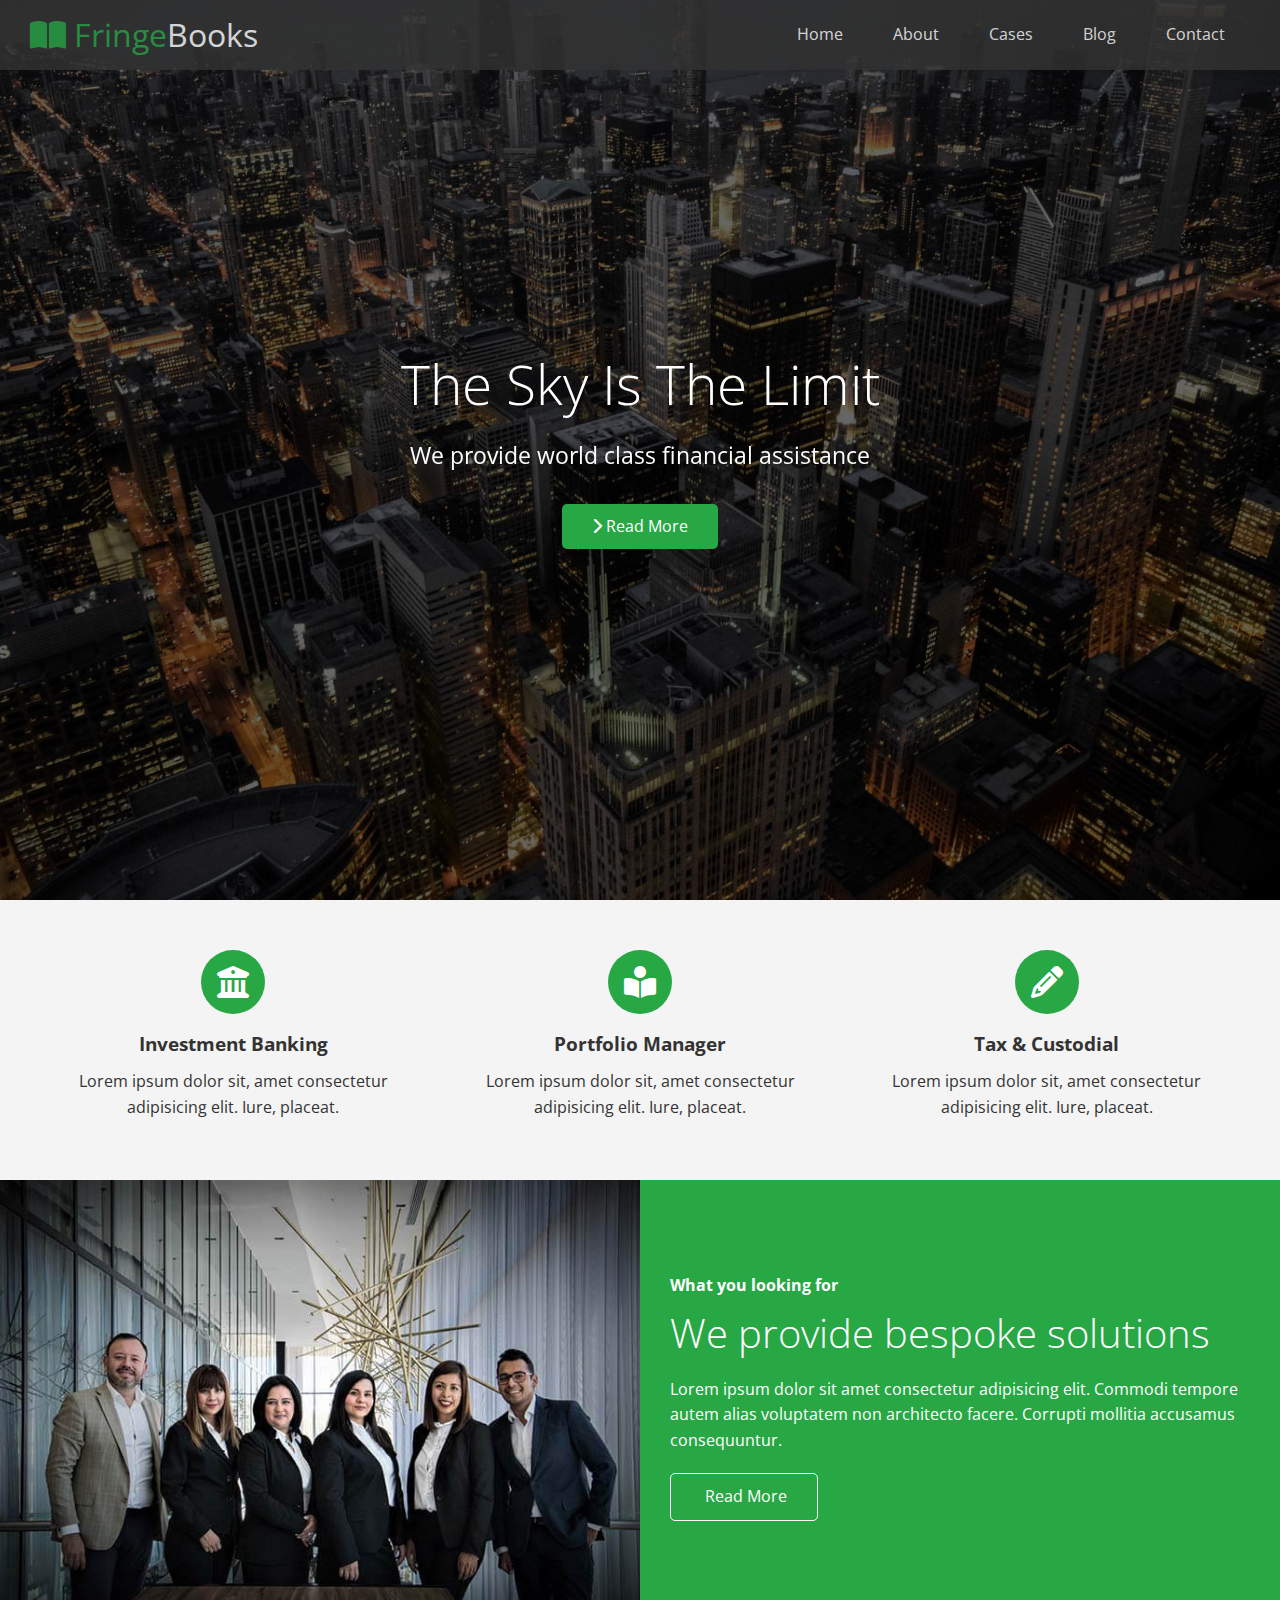
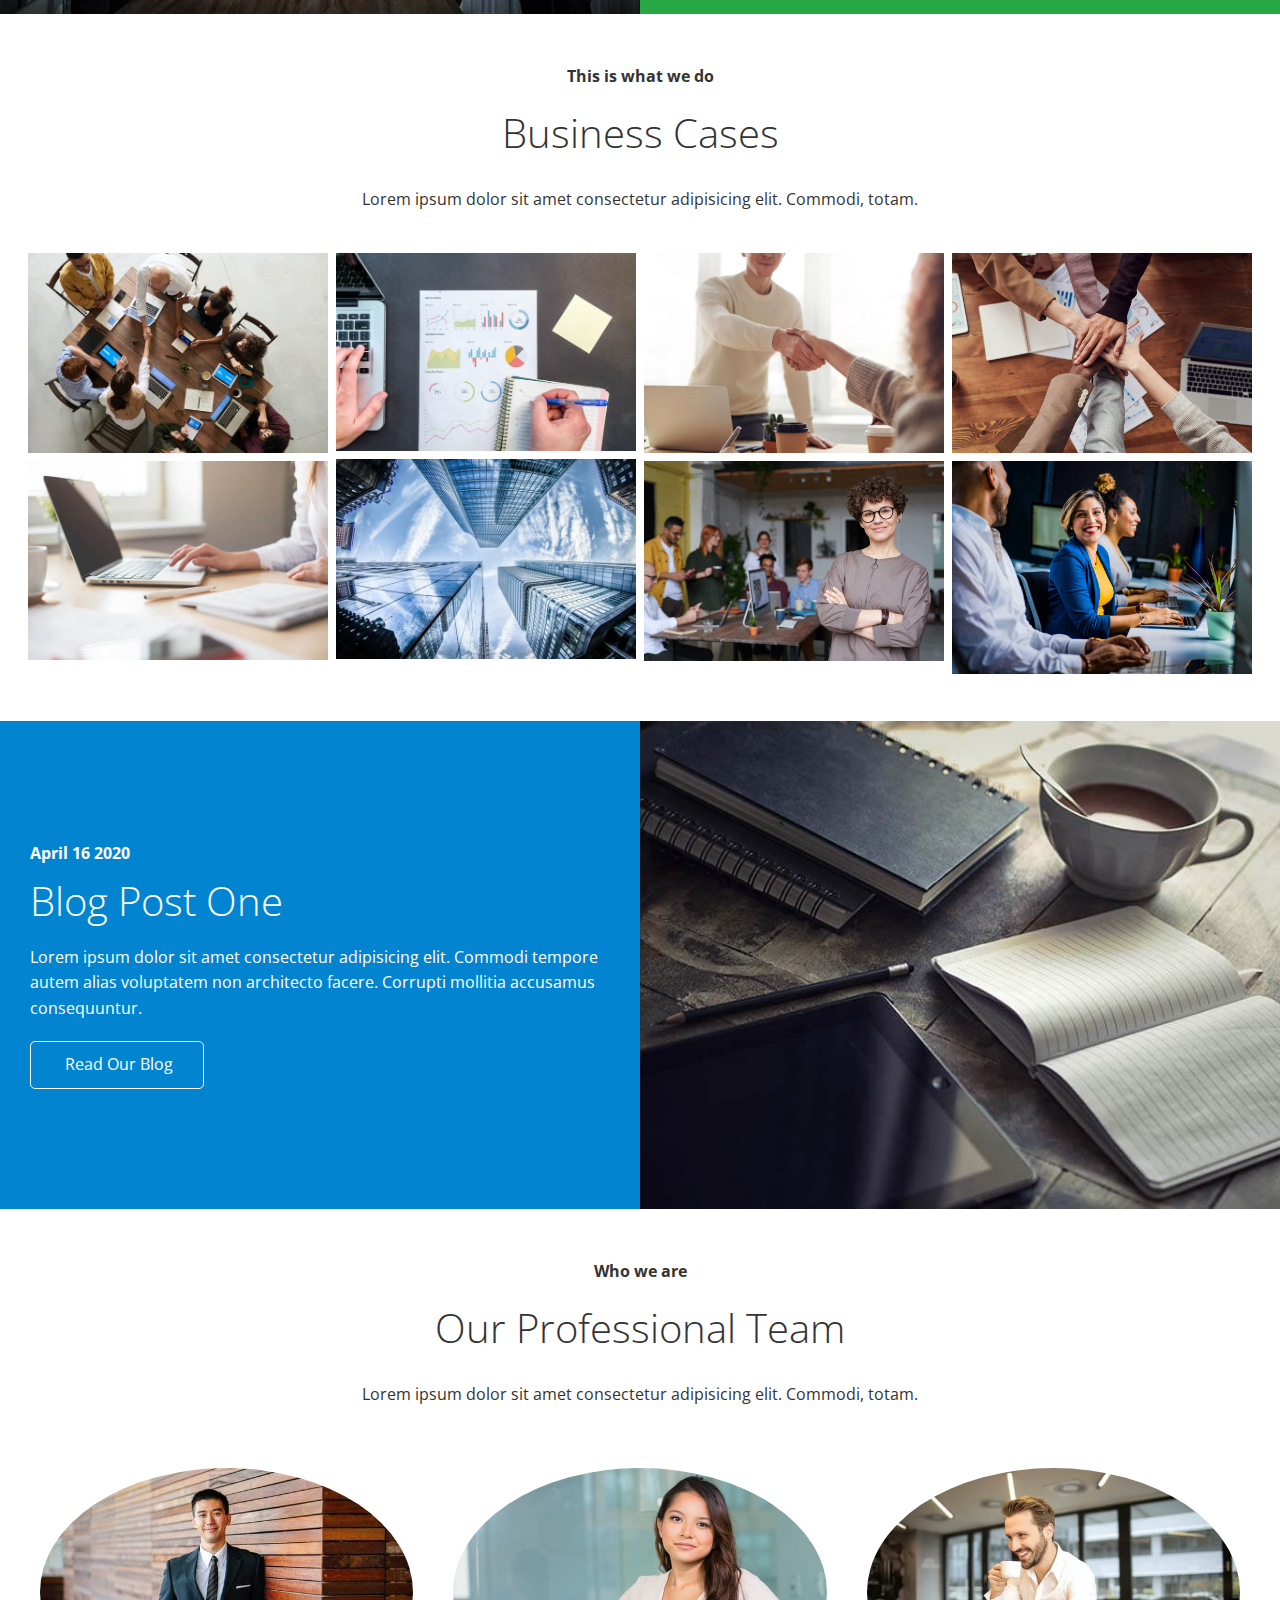
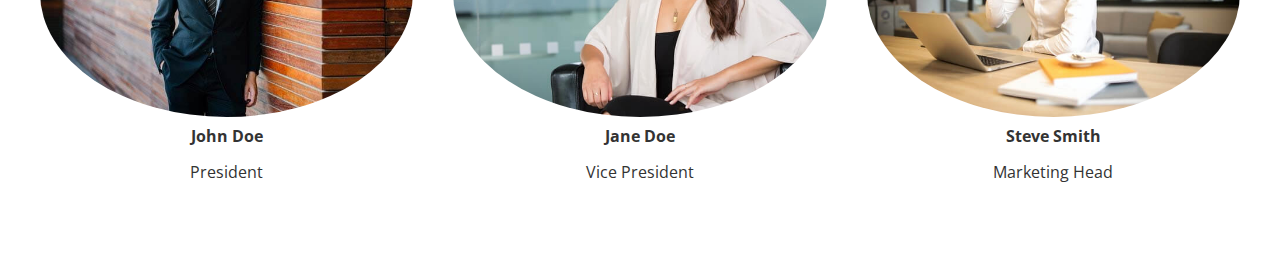
==== index.html @ c5949350 "Add Team html and styling" ====
<!DOCTYPE html>
<html lang="en">
<head>
  <meta charset="UTF-8">
  <meta name="viewport" content="width=device-width, initial-scale=1.0">
  <link rel="stylesheet" href="https://cdnjs.cloudflare.com/ajax/libs/font-awesome/6.5.1/css/all.min.css">
  <link rel="stylesheet" href="/styles/utils.css">
  <link rel="stylesheet" href="/styles/main.css">
  <title>Welcome to FringeBooks</title>
</head>
<body id="home">
  <header class="hero">
    <div id="navbar" class="navbar">
      <h1 class="logo">
        <span class="text-primary"><i class="fas fa-book-open"></i> Fringe</span>Books
      </h1>
      <nav>
        <ul>
          <li><a href="#home">Home</a></li>
          <li><a href="#about">About</a></li>
          <li><a href="#cases">Cases</a></li>
          <li><a href="#blog">Blog</a></li>
          <li><a href="#contact">Contact</a></li>
        </ul>
      </nav>
    </div>
    <div class="content">
      <h1>The Sky Is The Limit</h1>
      <p>We provide world class financial assistance</p>
      <a class='btn' href="#about"><i class='fas fa-chevron-right'></i> Read More</a>
    </div>
  </header>
  <main>
    <section id="about" class="icons bg-light">
      <div class="flex-items">
        <div>
          <i class="fas fa-university fa-2x"></i>
          <div>
            <h3>Investment Banking</h3>
            <p>Lorem ipsum dolor sit, amet consectetur adipisicing elit. Iure, placeat.</p>
          </div>
        </div>
        <div>
          <i class="fas fa-book-reader fa-2x"></i>
          <div>
            <h3>Portfolio Manager</h3>
            <p>Lorem ipsum dolor sit, amet consectetur adipisicing elit. Iure, placeat.</p>
          </div>
        </div>
        <div>
          <i class="fas fa-pencil-alt fa-2x"></i>
          <div>
            <h3>Tax & Custodial</h3>
            <p>Lorem ipsum dolor sit, amet consectetur adipisicing elit. Iure, placeat.</p>
          </div>
        </div>
      </div>
    </section>
    <section class="solutions flex-columns">
      <div class="column">
        <div class="column-1">
          <img src="images/home/people.jpg" alt="people">
        </div>
      </div>
      <div class="column">
        <div class="column-2 bg-primary">
          <h4>What you looking for</h4>
          <h2>We provide bespoke solutions</h2>
          <p>Lorem ipsum dolor sit amet consectetur adipisicing elit. Commodi tempore autem alias voluptatem non architecto facere. Corrupti mollitia accusamus consequuntur.</p>
          <a href="" class="btn btn-outline">
            <i class="fas fa-chevron"></i> Read More</a>
        </div>
      </div>
    </section>
    <section id="cases" class="cases flex-grid section-padding">
      <header class="section-header">
        <h4>This is what we do</h4>
        <h2>Business Cases</h2>
        <p>Lorem ipsum dolor sit amet consectetur adipisicing elit. Commodi, totam.</p>
      </header>
      <div class="row">
        <div class="column">
          <img src="images/cases/cases1.jpg" alt="">
          <img src="images/cases/cases2.jpg" alt="">
        </div>
        <div class="column">
          <img src="images/cases/cases3.jpg" alt="">
          <img src="images/cases/cases4.jpg" alt="">
        </div>
        <div class="column">
          <img src="images/cases/cases5.jpg" alt="">
          <img src="images/cases/cases6.jpg" alt="">
        </div>
        <div class="column">
          <img src="images/cases/cases7.jpg" alt="">
          <img src="images/cases/cases8.jpg" alt="">
        </div>
      </div>
    </section>
    <section id="blog" class="blog flex-columns flex-reverse">
      <div class="column">
        <div class="column-1">
          <img src="images/home/blog.jpg" alt="people">
        </div>
      </div>
      <div class="column">
        <div class="column-2 bg-secondary">
          <h4>April 16 2020</h4>
          <h2>Blog Post One</h2>
          <p>Lorem ipsum dolor sit amet consectetur adipisicing elit. Commodi tempore autem alias voluptatem non architecto facere. Corrupti mollitia accusamus consequuntur.</p>
          <a href="" class="btn btn-outline">
            <i class="fas fa-chevron"></i> Read Our Blog</a>
        </div>
      </div>
    </section>
    <section id="team" class="team section-padding">
      <header class="section-header">
        <h4>Who we are</h4>
        <h2>Our Professional Team</h2>
        <p>Lorem ipsum dolor sit amet consectetur adipisicing elit. Commodi, totam.</p>
      </header>
      <div class="flex-items">
        <div>
          <img src="images/team/person1.jpg" alt="">
          <h4>John Doe</h4>
          <p>President</p>
        </div>
        <div>
          <img src="images/team/person2.jpg" alt="">
          <h4>Jane Doe</h4>
          <p>Vice President</p>
        </div>
        <div>
          <img src="images/team/person3.jpg" alt="">
          <h4>Steve Smith</h4>
          <p>Marketing Head</p>
        </div>
      </div>
    </section>
  </main>
</body>
</html>
---- styles/utils.css ----
/* TEXT COLORS */
.text-primary {
  color: #28a745;
}
.text-secondary {
  color: #0284d0;
}

/* BUTTONS */
.btn {
  cursor:pointer;
  display: inline-block;
  padding: 10px 30px;
  color: white;
  background-color: #28a745;
  border: none;
  border-radius: 5px;
}
.btn:hover {
  opacity: 0.9;
}
.btn-primary,
.bg-primary {
  background-color: #28a745;
  color: white;
}
.btn-secondary,
.bg-secondary {
  background-color: #0284d0;
  color: white;
}
.btn-dark,
.bg-dark {
  background-color: #333;
  color: white;
}
.btn-light,
.bg-light {
  background-color: #f4f4f4;
  color: #333;
}
.btn-outline {
  background: transparent;
  border: 1px solid white;
}

/* FLEX ITEMS */
.flex-items {
  display: flex;
  text-align: center;
  justify-content: center;
  height: 100%;
}
.flex-items > div {
  padding: 20px;
}

/* FLEX COLUMNS */
.flex-columns {
  display: flex;
  flex-direction: row;
  flex-wrap: wrap;
  width: 100%;
}
.flex-columns.flex-reverse {
  flex-direction: row-reverse;
}
.flex-columns .column {
  display: flex;
  flex-direction: column;
  flex-basis: 100%;
  flex: 1;
}
.flex-columns .column .column-1,
.flex-columns .column .column-2 {
  height: 100%;
}
.flex-columns img {
  width: 100%;
  height: 100%;
  object-fit: cover;
}
.flex-columns .column-2 {
  display: flex;
  flex-direction: column;
  align-items: flex-start;
  justify-content: center;
  padding: 30px;
}
.flex-columns h2 {
  font-size: 40px;
  font-weight: 100;
}
.flex-columns h4 {
  margin-bottom: 10px;
}
.flex-columns p {
  margin: 20px 0;
}

/* SECTION HEADER */
.section-header {
  display: flex;
  flex-direction: column;
  padding: 30px;
  align-items: center;
  justify-content: center;
  text-align: center;
}
.section-header h2 {
  font-size: 40px;
  margin: 20px 0;
}
.section-padding {
  padding: 20px 20px 40px;
}

/* FLEX GRID */
.flex-grid .row {
  display: flex;
  flex-wrap: wrap;
  padding: 0 4px;
}
.flex-grid .column {
  flex: 25%;
  max-width: 25%;
  padding: 0 4px;
}
---- styles/main.css ----
@import url('https://fonts.googleapis.com/css2?family=Open+Sans:wght@300;400&display=swap');

/* BASE STYLES */
* {
  box-sizing: border-box;
  padding: 0;
  margin: 0;
}
body {
  font-family: "Open Sans", sans-serif;
  background: white;
  color: #333;
  line-height: 1.6;
}
ul {
  list-style: none;
}
a {
  text-decoration: none;
  color: #333;
}
h1, h2 {
  font-weight: 300;
  line-height: 1.2;
}
p {
  margin: 10px 0;
}
img {
  width: 100%;
}

/* NAVBAR */
.navbar {
  display: flex;
  align-items: center;
  justify-content: space-between;
  background-color: #333;
  color: white;
  opacity: 0.8;
  width: 100%;
  height: 70px;
  position: fixed;
  top: 0px;
  padding: 0 30px;
}
.navbar .logo {
  font-weight: 400;
}
.navbar a {
  color: white;
  padding: 10px 20px;
  margin: 0 5px;
}
.navbar a:hover {
  border-bottom: #28a745 2px solid;
}
.navbar ul {
  display: flex;
}

/* HERO SECTION */
.hero {
  background-image: url('../images/home/showcase.jpg');
  background-repeat: no-repeat;
  background-position-x: center;
  background-position-y: center;
  background-size: cover;
  height: 100vh;
  position: relative;
  color: white;
}
.hero .content {
  display: flex;
  flex-direction: column;
  align-items: center;
  justify-content: center;
  text-align: center;
  height: 100%;
  padding: 0 20px;
}
.hero .content h1 {
  font-size: 55px;
}
.hero .content p {
  font-size: 23px;
  max-width: 600px;
  margin: 20px 0 30px;
}
.hero::before {
  content: '';
  position: absolute;
  top: 0;
  left: 0;
  width: 100%;
  height: 100%;
  background-color: rgba(0, 0, 0, 0.6);
}
.hero * {
  z-index: 10;
}

/* ICONS */
.icons {
  padding: 30px;
}
.icons h3 {
  font-weight: bold;
}
.icons i {
  background-color: #28a745;
  color: white;
  padding: 1rem;
  border-radius: 50%;
  margin-bottom: 15px;
}

/* CASES */
.cases img:hover {
  opacity: 0.7;
}

/* TEAM */
.team img {
  border-radius: 50%;
}
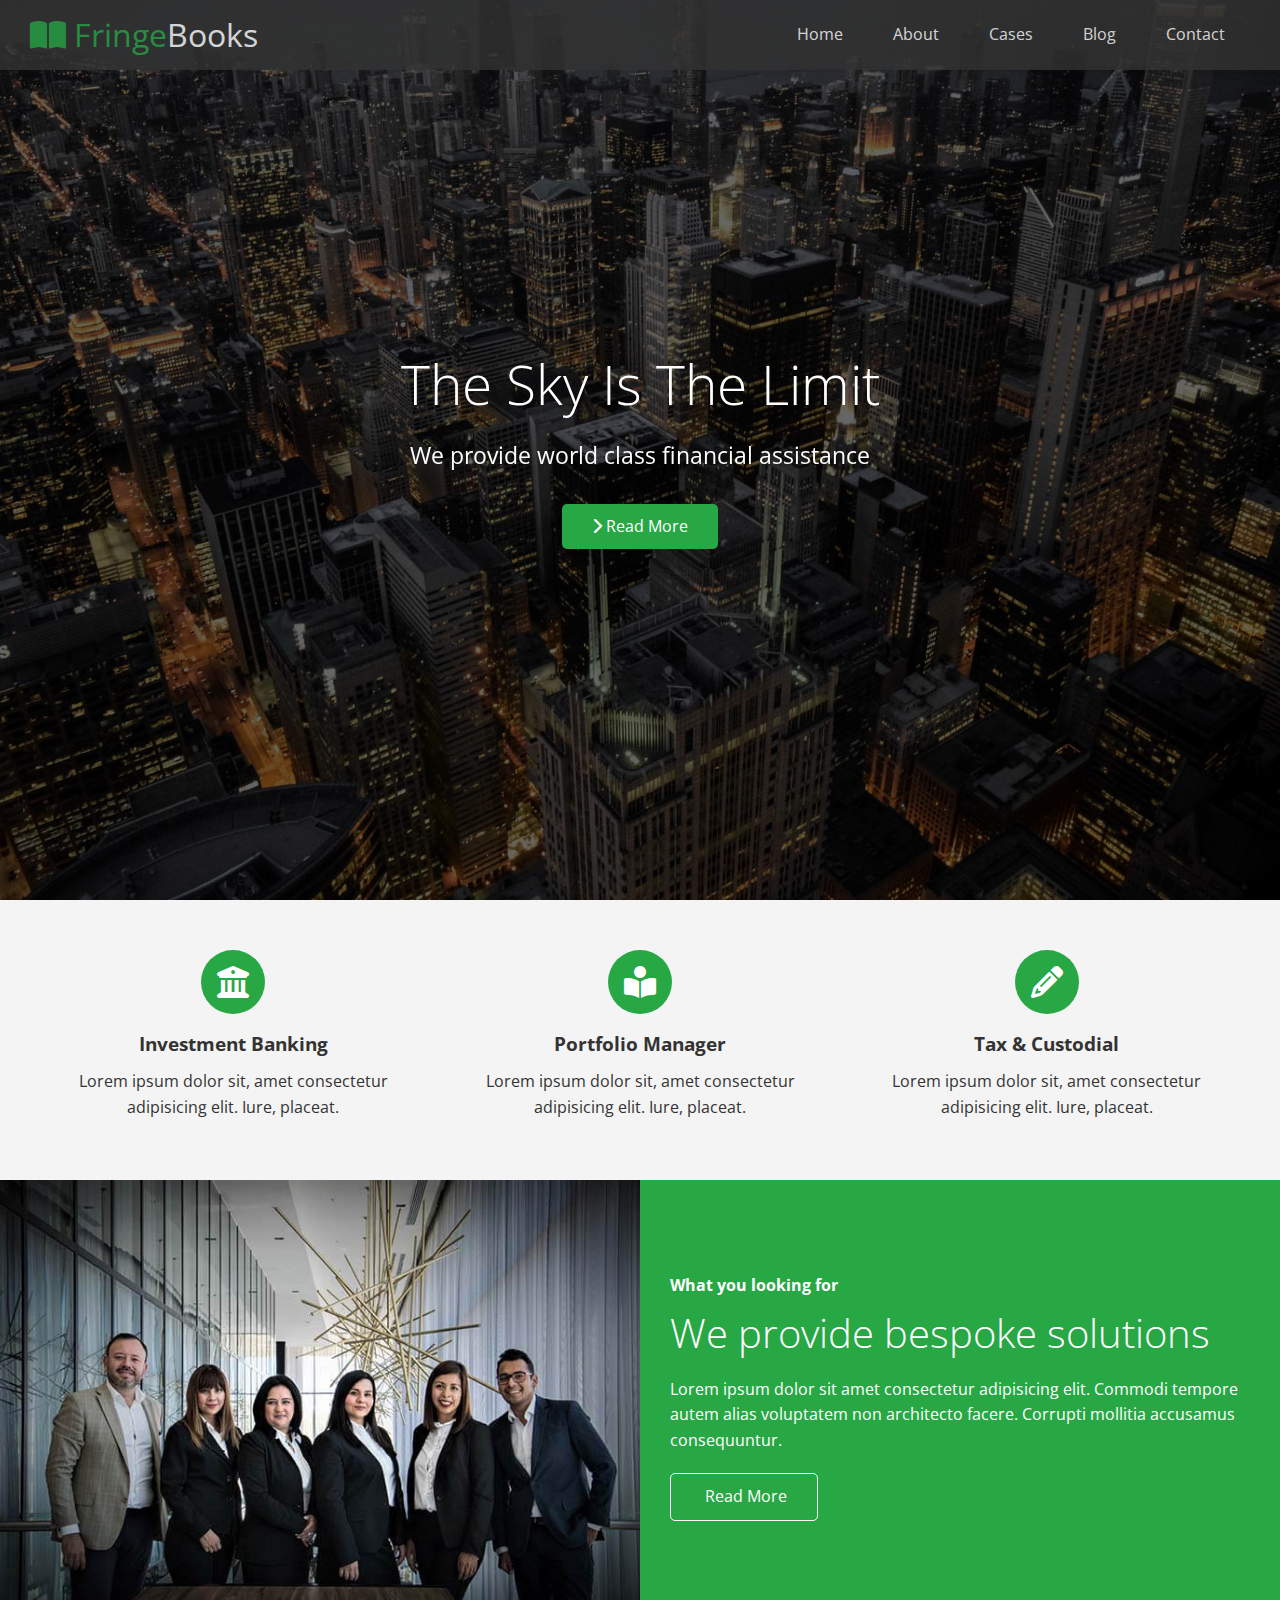
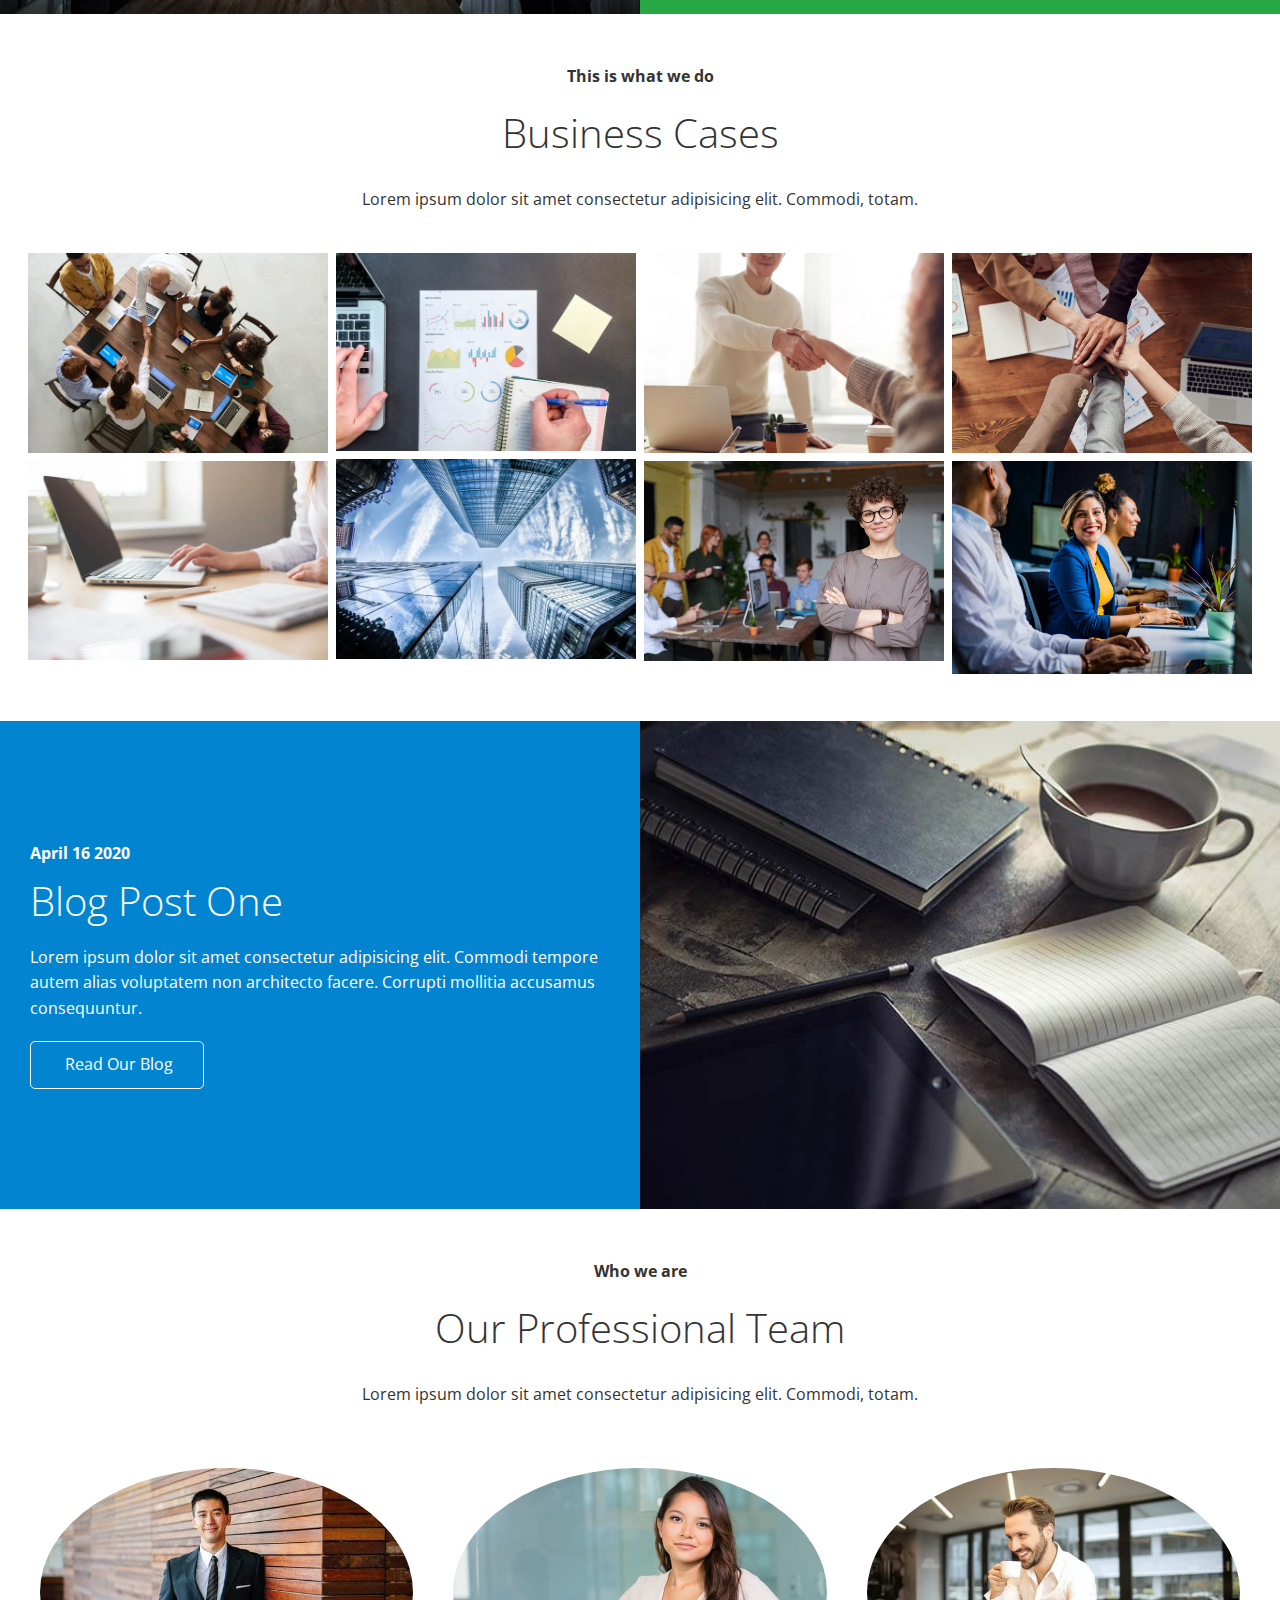
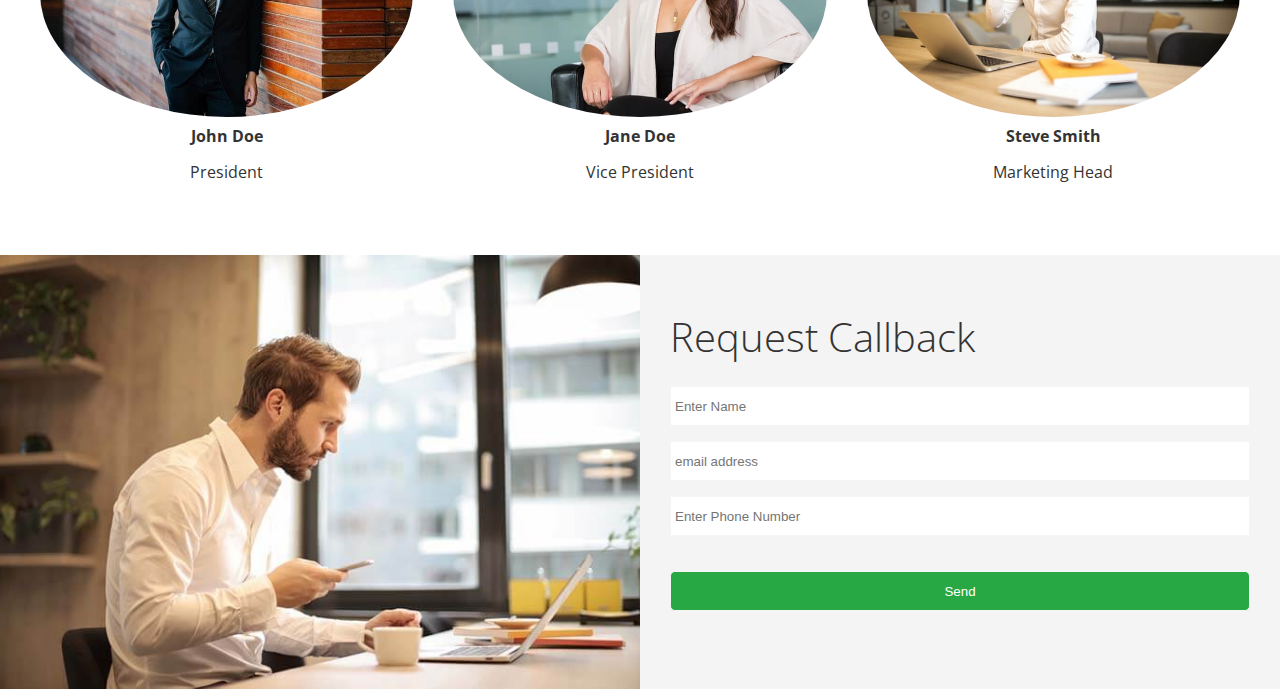
==== commit 5bf82f9e: "Add Callback html and styling" ====
--- a/index.html
+++ b/index.html
@@ -137,6 +137,33 @@
         </div>
       </div>
     </section>
+    <section id='contact' class="contact flex-columns">
+      <div class="column">
+        <div class="column-1">
+          <img src="images/home/contact.jpg" alt="people">
+        </div>
+      </div>
+      <div class="column">
+        <div class="column-2 bg-light">
+          <h2>Request Callback</h2>
+          <form action="" class="callback-form">
+            <div class="form-control">
+              <label for="name"></label>
+              <input type="text" name="name" id="name" placeholder="Enter Name">
+            </div>
+            <div class="form-control">
+              <label for="email"></label>
+              <input type="email" name="email" id="email" placeholder="email address">
+            </div>
+            <div class="form-control">
+              <label for="phone"></label>
+              <input type="text" name="phone" id="phone" placeholder="Enter Phone Number">
+            </div>
+            <input type="submit" value="Send" id="submit" class="btn">
+          </form>
+        </div>
+      </div>
+    </section>
   </main>
 </body>
 </html>--- a/styles/main.css
+++ b/styles/main.css
@@ -124,3 +124,29 @@
 .team img {
   border-radius: 50%;
 }
+
+/* CALLBACK FORM */
+.callback-form {
+  width: 100%;
+  padding: 20px 0;
+}
+.callback-form label {
+  display: block;
+  margin-bottom: 5px;
+}
+.callback-form .form-control {
+  margin-bottom: 15px;
+}
+.callback-form input {
+  width: 100%;
+  padding: 4px;
+  height: 40px;
+  border: #f5f5f5 1px solid;
+}
+.callback-form input:focus {
+  outline-color: #28a745;
+}
+.callback-form .btn {
+  padding: 12px 0;
+  margin-top: 20px;
+}
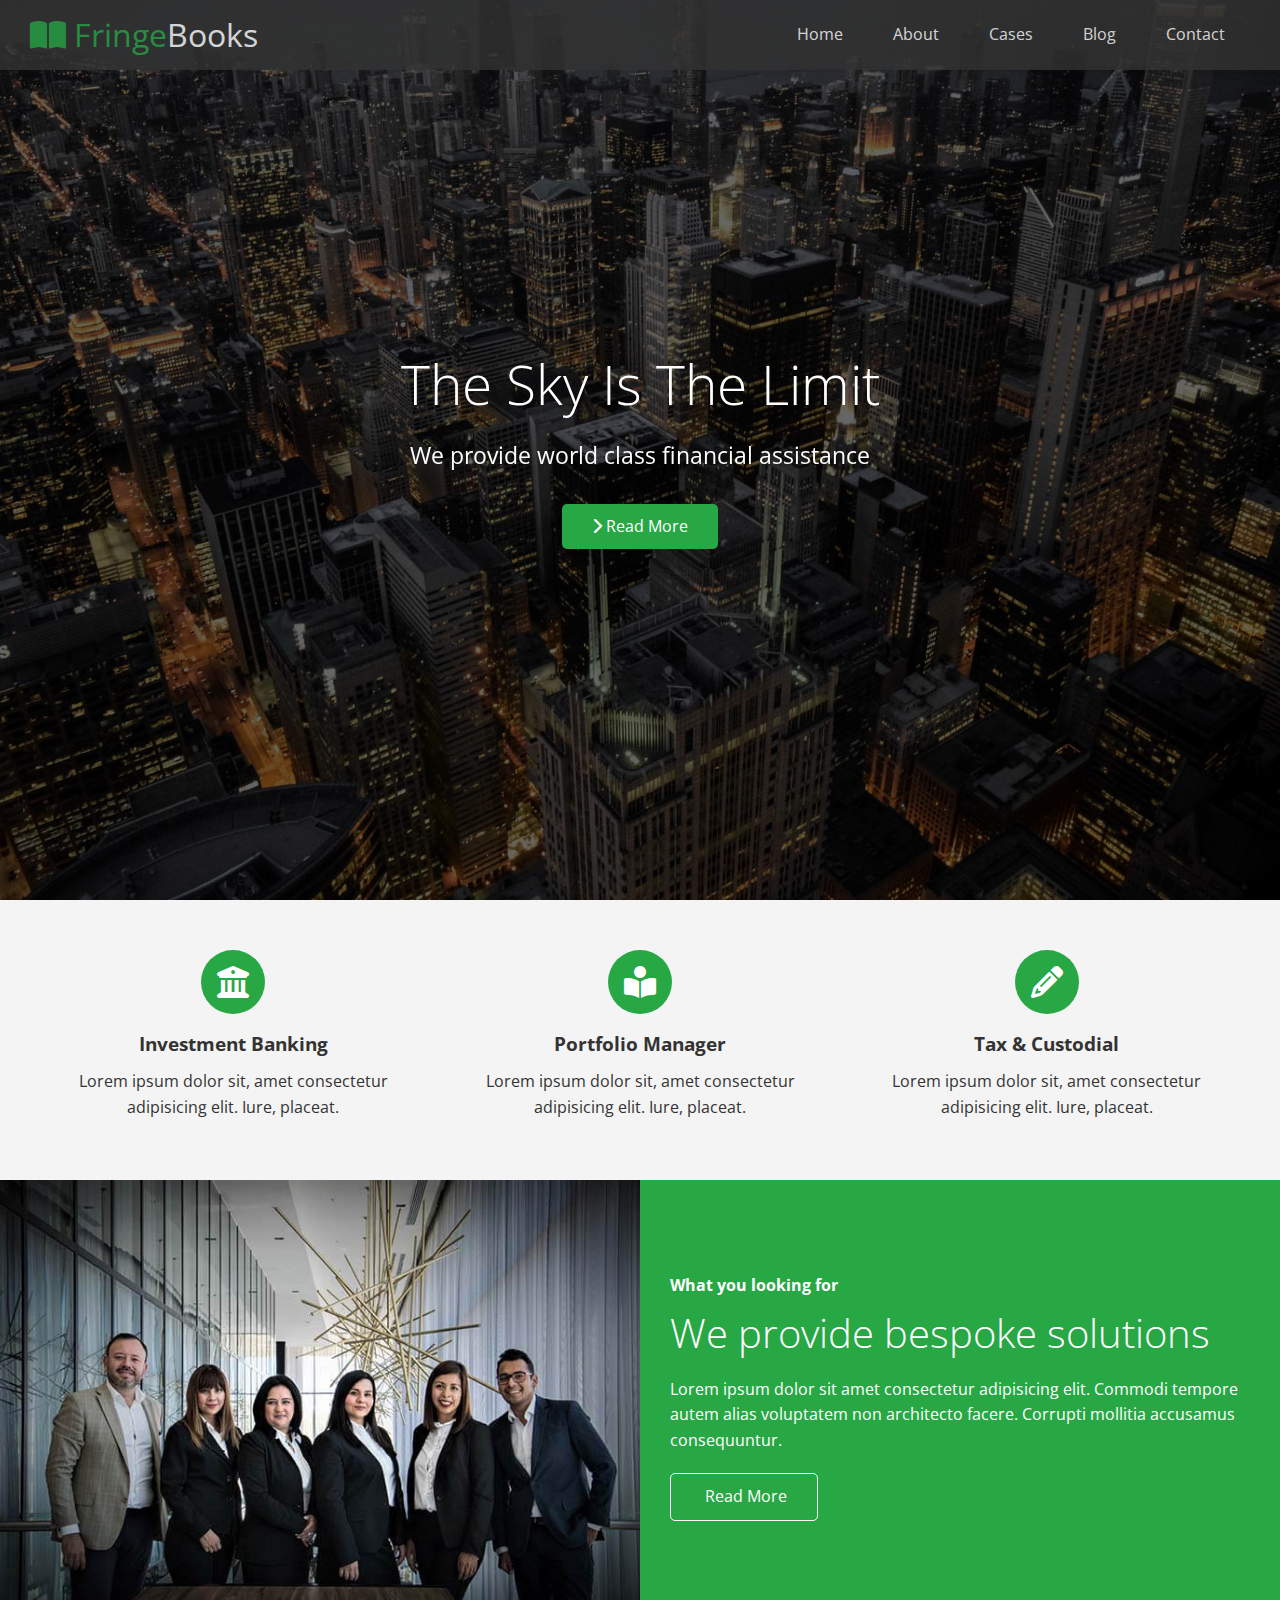
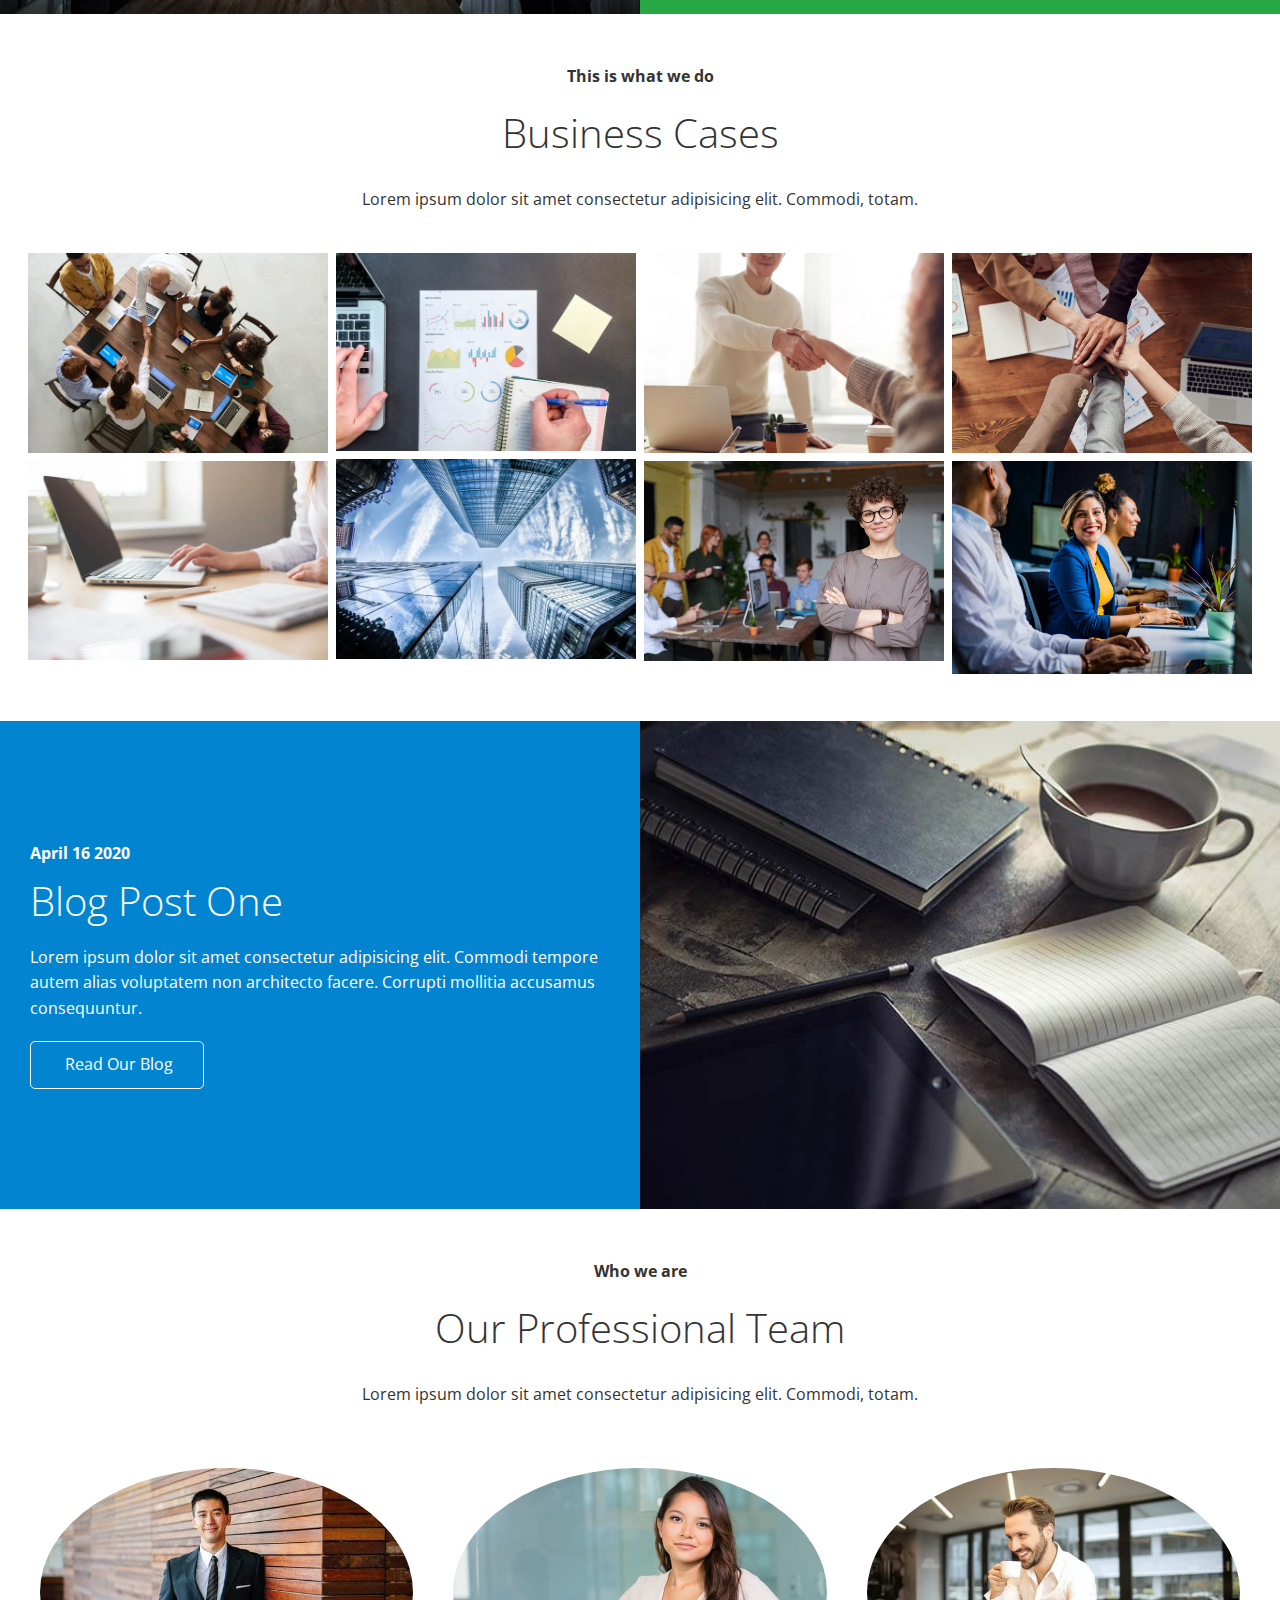
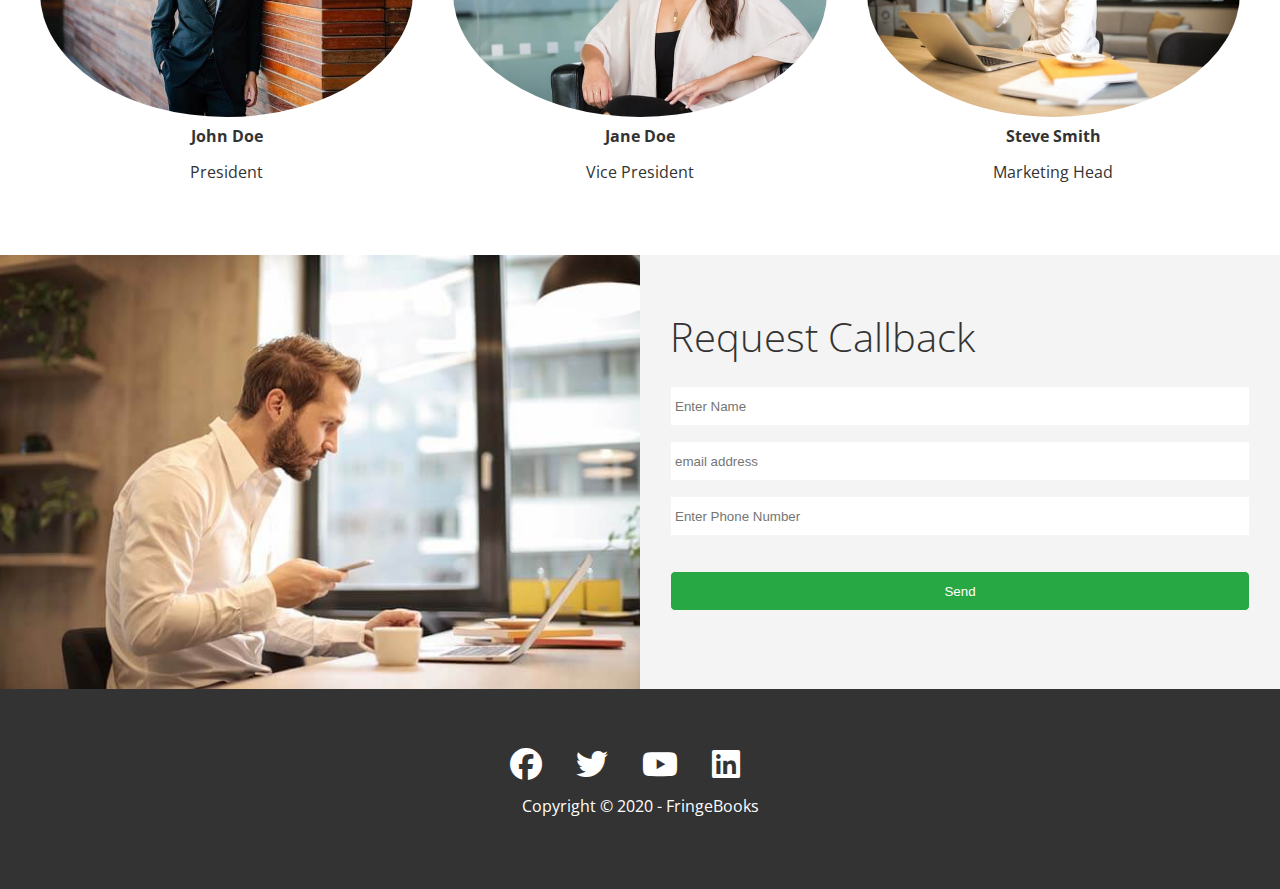
==== commit 58981b75: "Add footer html and styling" ====
--- a/index.html
+++ b/index.html
@@ -165,5 +165,22 @@
       </div>
     </section>
   </main>
+  <footer class="footer bg-dark">
+    <div class="social">
+      <a href="#">
+        <i class="fab fa-facebook fa-2x"></i>
+      </a>
+      <a href="#">
+        <i class="fab fa-twitter fa-2x"></i>
+      </a>
+      <a href="#">
+        <i class="fab fa-youtube fa-2x"></i>
+      </a>
+      <a href="#">
+        <i class="fab fa-linkedin fa-2x"></i>
+      </a>
+    </div>
+    <p>Copyright &copy; 2020 - FringeBooks</p>
+  </footer>
 </body>
 </html>--- a/styles/main.css
+++ b/styles/main.css
@@ -150,3 +150,22 @@
   padding: 12px 0;
   margin-top: 20px;
 }
+
+/* FOOTER */
+.footer {
+  display: flex;
+  flex-direction: column;
+  align-items: center;
+  justify-content: center;
+  text-align: center;
+  height: 200px;
+}
+.footer a {
+  color: white;
+}
+.footer a:hover {
+  color: #28a745;
+}
+.footer .social > * {
+  margin-right: 30px;
+}
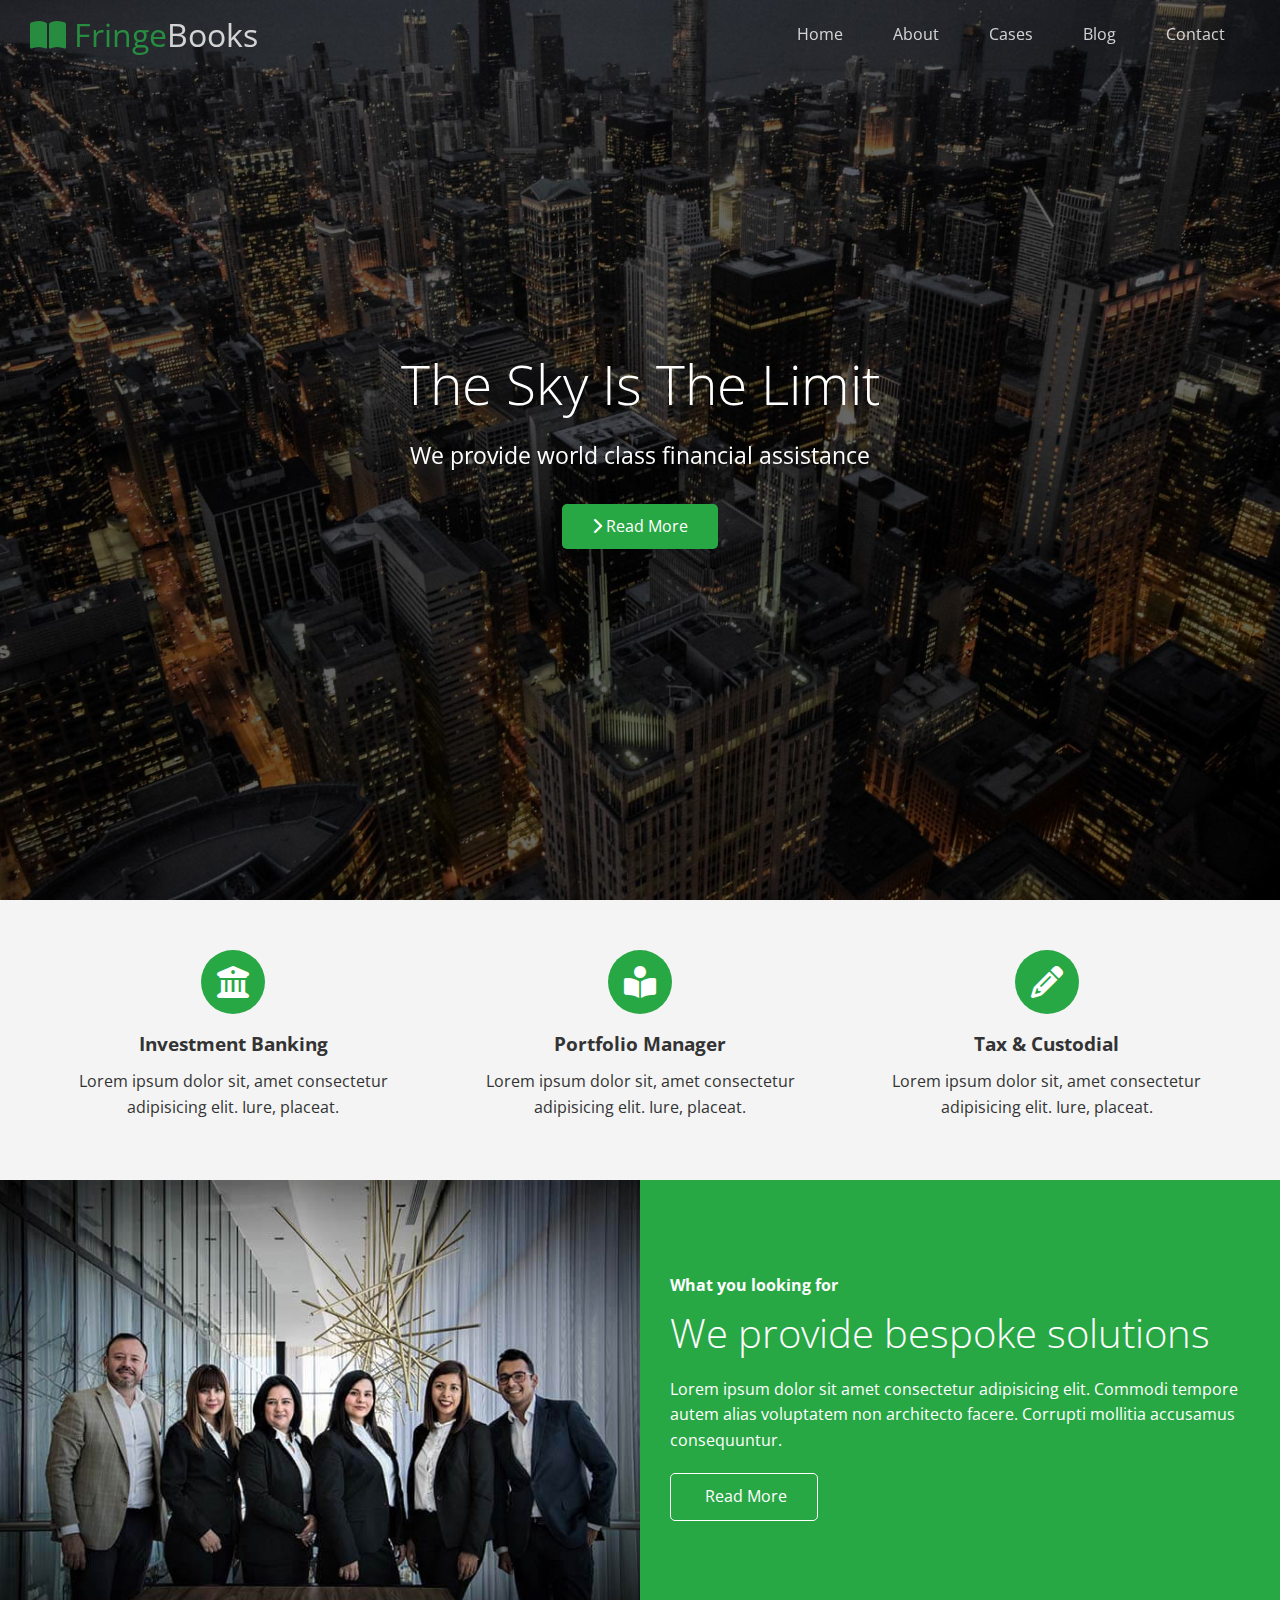
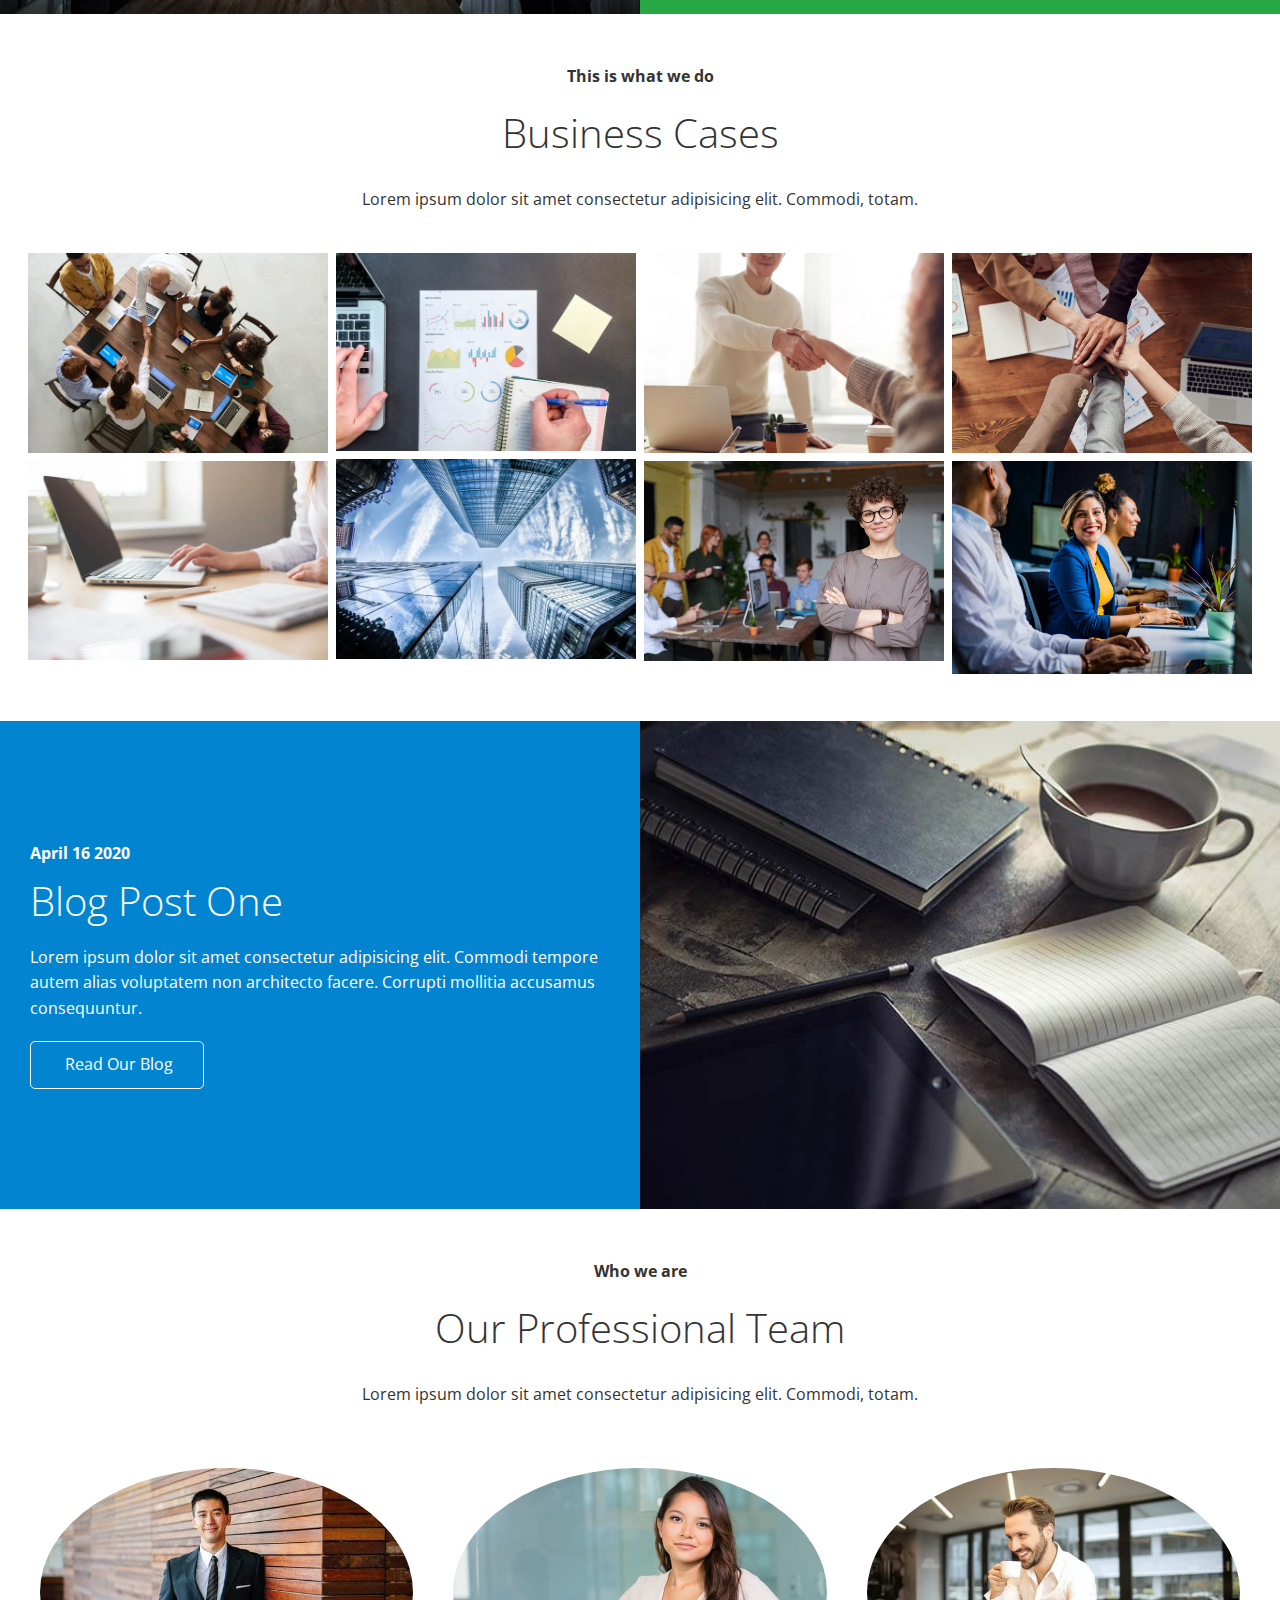
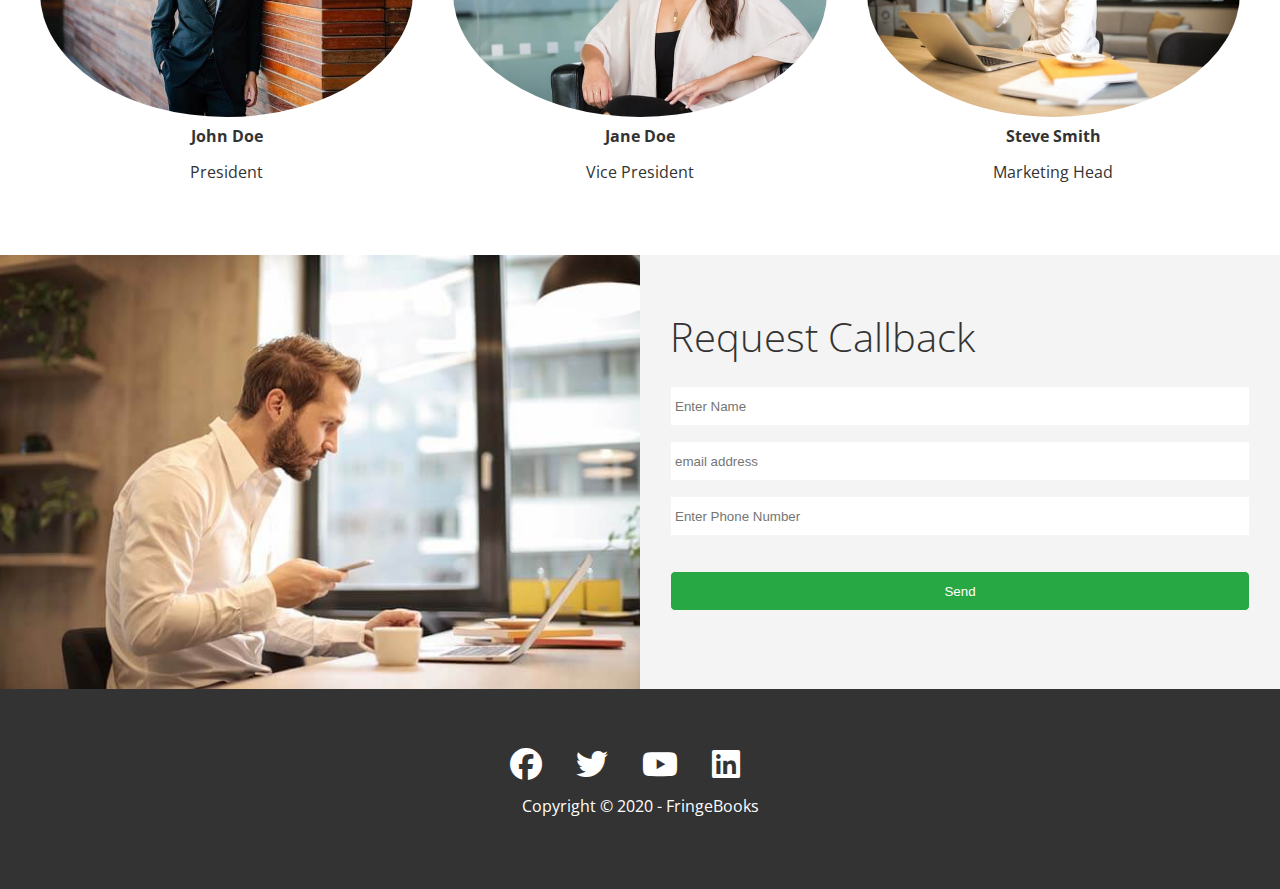
==== commit c3fce52e: "Add Navbar enhanced animation" ====
--- a/index.html
+++ b/index.html
@@ -10,7 +10,7 @@
 </head>
 <body id="home">
   <header class="hero">
-    <div id="navbar" class="navbar">
+    <div id="navbar" class="navbar top">
       <h1 class="logo">
         <span class="text-primary"><i class="fas fa-book-open"></i> Fringe</span>Books
       </h1>
@@ -108,7 +108,7 @@
           <h4>April 16 2020</h4>
           <h2>Blog Post One</h2>
           <p>Lorem ipsum dolor sit amet consectetur adipisicing elit. Commodi tempore autem alias voluptatem non architecto facere. Corrupti mollitia accusamus consequuntur.</p>
-          <a href="" class="btn btn-outline">
+          <a href="blog.html" class="btn btn-outline">
             <i class="fas fa-chevron"></i> Read Our Blog</a>
         </div>
       </div>
@@ -182,5 +182,25 @@
     </div>
     <p>Copyright &copy; 2020 - FringeBooks</p>
   </footer>
+
+  <script>
+    const scrolled = false;
+    const navbar = document.getElementById('navbar');
+    window.onscroll = function() {
+      if(window.pageYOffset > 100) {
+        navbar.classList.remove('top');
+        if(!scrolled) {
+          navbar.style.transform = 'translateY(-70px)';
+        }
+        setTimeout(function() {
+          navbar.style.transform = 'translateY(0)';
+          scrolled = true;
+        }, 200);
+      } else {
+        navbar.classList.add('top');
+        scrolled = false;
+      }
+    }
+  </script>
 </body>
 </html>--- a/styles/main.css
+++ b/styles/main.css
@@ -43,6 +43,10 @@
   position: fixed;
   top: 0px;
   padding: 0 30px;
+  transition: 0.5s;
+}
+.navbar.top {
+  background-color: transparent;
 }
 .navbar .logo {
   font-weight: 400;
@@ -100,6 +104,14 @@
   z-index: 10;
 }
 
+.hero.blog {
+  background-image: url('../images/home/blog.jpg');
+  background-position-x: center;
+  background-position-y: center;
+  background-size: cover;
+  height: 30vh;
+}
+
 /* ICONS */
 .icons {
   padding: 30px;
@@ -149,6 +161,27 @@
 .callback-form .btn {
   padding: 12px 0;
   margin-top: 20px;
+}
+
+/* POST */
+.post {
+  padding: 50px 30px;
+}
+.post h2 {
+  font-size: 40px;
+  margin-bottom: 20px;
+  padding-bottom: 10px;
+  border-bottom: #ccc solid 1px;
+
+}
+.post .meta {
+  margin-bottom: 30px;
+}
+.post img {
+  width: 300px;
+  border-radius: 50%;
+  display: block;
+  margin: 0 auto 30px;
 }
 
 /* FOOTER */
@@ -169,3 +202,27 @@
 .footer .social > * {
   margin-right: 30px;
 }
+
+/* MOBILE RESPONSIVE */
+@media (max-width: 768px) {
+  .navbar {
+    flex-direction: column;
+    height: 120px;
+    padding: 20px;
+  }
+  .navbar a {
+    padding: 10px 10px;
+    margin: 0 3px;
+  }
+  .flex-items {
+    flex-direction: column;
+  }
+  .flex-columns .column,
+  .flex-grid .column {
+    flex: 100%;
+    max-width: 100%;
+  }
+  .team img {
+    width: 70%;
+  }
+}
